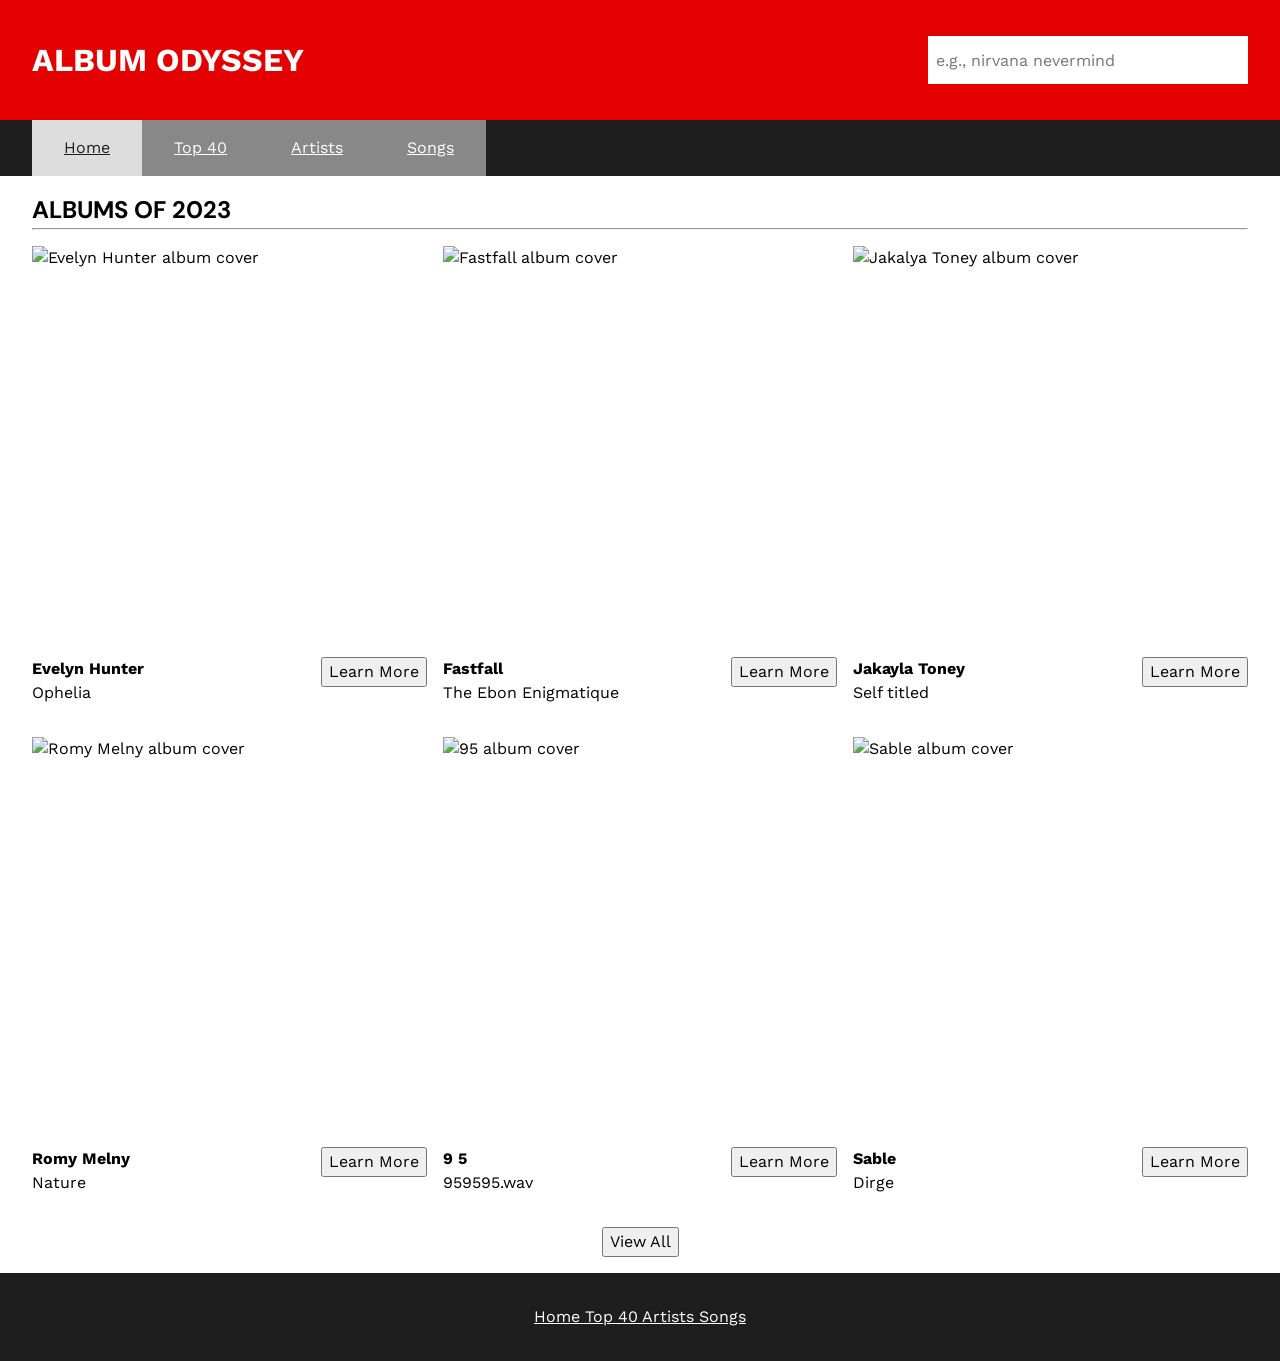
==== starter/index.html @ b92a7e9b "improve layout" ====
<!DOCTYPE html>
<html lang="en">

<head>
  <meta charset="UTF-8">
  <meta name="viewport" content="width=device-width, initial-scale=1.0">
  <link rel="preconnect" href="https://fonts.gstatic.com" crossorigin />
  <link href="https://fonts.googleapis.com/css2?family=DM+Sans:wght@400;700&family=Work+Sans:wght@400;700&display=swap"
    rel="stylesheet" />
  <link rel="stylesheet" href="reset.css">
  <link rel="stylesheet" href="styles.css">
  <title>Album Odyssey</title>
</head>

<body>
  <header class="flex-row space-between bg-accent padding-h-4 padding-v-2">
    <h1 class="title">Album Odyssey</h1>
    <input class="border-radius" type="search" placeholder="e.g., nirvana nevermind" />
  </header>
  <nav class="bg-dark">
    <ul class="flex-row padding-h-4 text-center">
      <li class="bg-gray-2 padding-v-2 padding-h-4 vertical-center-align">
        <a href="">
          <p>Home</p>
        </a>
      </li>
      <li class="bg-gray-1 padding-v-2 padding-h-4 vertical-center-align">
        <a href="">
          <p>Top 40</p>
        </a>
      </li>
      <li class="bg-gray-1 padding-v-2 padding-h-4 vertical-center-align">
        <a href="">
          <p>Artists</p>
        </a>
      </li>
      <li class="bg-gray-1 padding-v-2 padding-h-4 vertical-center-align">
        <a href="">
          <p>Songs</p>
        </a>
      </li>
    </ul>
  </nav>
  <main class="padding-h-4 padding-v-2">
    <h2 class="title">
      Albums of 2023
    </h2>
    <hr />

    <div class="padding-v-2 grid">
      <div>
        <img class="square-aspect-ratio" src="https://component-odyssey.s3.amazonaws.com/evelyn-hunter-ophelia.jpg"
          alt="Evelyn Hunter album cover" />
        <div class="flex-row space-between padding-v-2">
          <div>
            <h3>Evelyn Hunter</h3>
            <p>Ophelia</p>
          </div>
          <div>
            <button>Learn More</button>
          </div>
        </div>
      </div>
      <div>
        <img class="square-aspect-ratio"
          src="https://component-odyssey.s3.amazonaws.com/fastfall-the-ebon-enigmatique.png"
          alt="Fastfall album cover" />
        <div class="flex-row space-between padding-v-2">
          <div>
            <h3>Fastfall</h3>
            <p>The Ebon Enigmatique</p>
          </div>
          <div><button>Learn More</button></div>
        </div>
      </div>
      <div>
        <img class="square-aspect-ratio" src="https://component-odyssey.s3.amazonaws.com/jakayla-toney-self-titled.jpg"
          alt="Jakalya Toney album cover" />
        <div class="flex-row space-between padding-v-2">
          <div>
            <h3>Jakayla Toney</h3>
            <p>Self titled</p>
          </div>
          <div><button>Learn More</button></div>
        </div>
      </div>
      <div>
        <img class="square-aspect-ratio" src="https://component-odyssey.s3.amazonaws.com/romy-melny-nature.jpg"
          alt="Romy Melny album cover" />
        <div class="flex-row space-between padding-v-2">
          <div>
            <h3>Romy Melny</h3>
            <p>Nature</p>
          </div>
          <div><button>Learn More</button></div>
        </div>
      </div>
      <div>
        <img class="square-aspect-ratio" src="https://component-odyssey.s3.amazonaws.com/w95-959595.wav.png"
          alt="95 album cover" />
        <div class="flex-row space-between padding-v-2">
          <div>
            <h3>9 5</h3>
            <p>959595.wav</p>
          </div>
          <div>
            <button>Learn More</button>
          </div>
        </div>
      </div>
      <div>
        <img class="square-aspect-ratio" src="https://component-odyssey.s3.amazonaws.com/sable-dirge.png"
          alt="Sable album cover" />
        <div class="flex-row space-between padding-v-2">
          <div>
            <h3>Sable</h3>
            <p>Dirge</p>
          </div>
          <div><button>Learn More</button></div>
        </div>
      </div>
    </div>
    <div class="text-center">
      <button>View All</button>
    </div>
  </main>
  <footer class="bg-dark padding-v-4 odyssey-stack text-center">
    <a class="bg-dark m-auto" href="">
      Home
    </a>

    <a class="bg-dark m-auto" href="">
      Top 40
    </a>

    <a class="bg-dark m-auto" href="">
      Artists
    </a>

    <a class="bg-dark m-auto" href="">
      Songs
    </a>
  </footer>
</body>

</html>
---- starter/styles.css ----
/* BASE STYLES */

html {
  height: 100%;
}

:root {
  --font-family: "Work Sans", sans-serif;
  --font-family-alt: "DM Sans", sans-serif;
  --white: #fff;
  --black: #1e1e1e;
  --gray-1: #888888;
  --gray-2: #dddddd;
  --accent: #e50000;

  --spacing: 8px;
}

body {
  font-family: var(--font-family);
  display: flex;
  flex-direction: column;
  min-height: 100%;
}

h1 {
  font-size: 2rem;
}

h2 {
  font-size: 1.5rem;
  font-family: var(--font-family-alt);
}

h3,
p {
  font-size: 1rem;
}

img {
  width: min(100%, 500px);
}

header {
  height: 120px;
  display: flex;
  justify-content: center;
  align-items: center;
}

input {
  width: 320px;
  padding-left: 8px;
  border: none;
  height: 48px;
}

ul {
  padding: 0;
}

a {
  color: inherit;
  width: fit-content;
}

footer {
  margin-top: auto;
}

/* LAYOUT UTILITIES */

.grid {
  display: grid;
  gap: 16px;
  grid-template-columns: repeat(auto-fit, minmax(320px, 1fr));
}

.text-center {
  text-align: center;
}

.flex-row {
  display: flex;
  flex-direction: row;
}

.square-aspect-ratio {
  aspect-ratio: 1/1;
  object-fit: cover;
}

.padding-v-2 {
  padding-block: calc(var(--spacing) * 2);
}

.padding-v-4 {
  padding-block: calc(var(--spacing) * 4);
}

.padding-h-4 {
  padding-inline: calc(var(--spacing) * 4);
}

.space-between {
  justify-content: space-between;
}

.vertical-center-align {
  display: flex;
  align-items: center;
}

.fit-content {
  width: fit-content;
}

.m-auto {
  margin-inline: auto;
}

/* APPEARANCE UTILITIES */

.title {
  text-transform: uppercase;
}

.bg-accent {
  background-color: var(--accent);
  color: var(--white);
}

.bg-dark {
  background-color: var(--black);
  color: var(--white);
}

.bg-gray-1 {
  background-color: var(--gray-1);
  color: var(--white);
}

.bg-gray-2 {
  background-color: var(--gray-2);
  color: var(--black);
}

/* LESSON UTILITIES */

/* Task 1 */
.odyssey-stack {
}

/* Task 2 */
.odyssey-background {
}

/* Task 3 */
.odyssey-scrollbars::-webkit-scrollbar {
}

.odyssey-scrollbars::-webkit-scrollbar-track {
}

.odyssey-scrollbars::-webkit-scrollbar-thumb {
}

/* Task 4 */
.odyssey-button {
}

.odyssey-button[data-size="small"] {
}

.odyssey-button[data-color="red"] {
}

.odyssey-button[data-color="red"]:active {
}
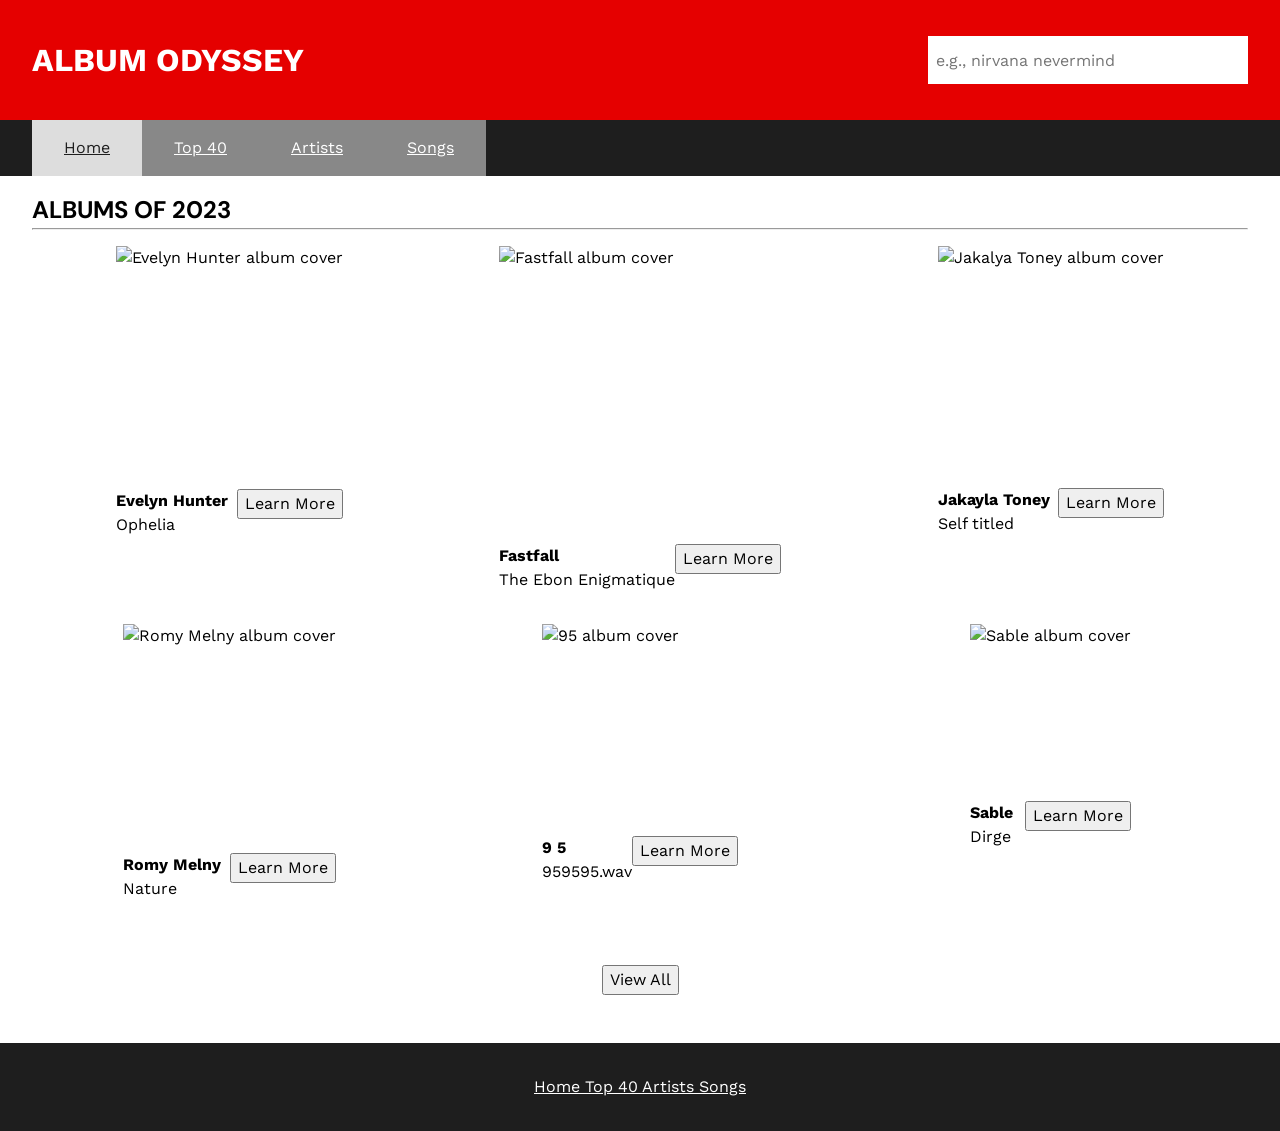
==== commit 8a180045: "more changes" ====
--- a/starter/index.html
+++ b/starter/index.html
@@ -48,7 +48,7 @@
     <hr />
 
     <div class="padding-v-2 grid">
-      <div>
+      <div class="img-wrapper m-auto">
         <img class="square-aspect-ratio" src="https://component-odyssey.s3.amazonaws.com/evelyn-hunter-ophelia.jpg"
           alt="Evelyn Hunter album cover" />
         <div class="flex-row space-between padding-v-2">
@@ -61,7 +61,7 @@
           </div>
         </div>
       </div>
-      <div>
+      <div class="img-wrapper m-auto">
         <img class="square-aspect-ratio"
           src="https://component-odyssey.s3.amazonaws.com/fastfall-the-ebon-enigmatique.png"
           alt="Fastfall album cover" />
@@ -73,7 +73,7 @@
           <div><button>Learn More</button></div>
         </div>
       </div>
-      <div>
+      <div class="img-wrapper m-auto">
         <img class="square-aspect-ratio" src="https://component-odyssey.s3.amazonaws.com/jakayla-toney-self-titled.jpg"
           alt="Jakalya Toney album cover" />
         <div class="flex-row space-between padding-v-2">
@@ -84,7 +84,7 @@
           <div><button>Learn More</button></div>
         </div>
       </div>
-      <div>
+      <div class="img-wrapper m-auto">
         <img class="square-aspect-ratio" src="https://component-odyssey.s3.amazonaws.com/romy-melny-nature.jpg"
           alt="Romy Melny album cover" />
         <div class="flex-row space-between padding-v-2">
@@ -95,7 +95,7 @@
           <div><button>Learn More</button></div>
         </div>
       </div>
-      <div>
+      <div class="img-wrapper m-auto">
         <img class="square-aspect-ratio" src="https://component-odyssey.s3.amazonaws.com/w95-959595.wav.png"
           alt="95 album cover" />
         <div class="flex-row space-between padding-v-2">
@@ -108,8 +108,8 @@
           </div>
         </div>
       </div>
-      <div>
-        <img class="square-aspect-ratio" src="https://component-odyssey.s3.amazonaws.com/sable-dirge.png"
+      <div class="img-wrapper m-auto">
+        <img class="square-aspect-ratio" src="https://component-odyssey.s3.amazonaws.com/sable-dirge-craiyon.png"
           alt="Sable album cover" />
         <div class="flex-row space-between padding-v-2">
           <div>
@@ -120,7 +120,7 @@
         </div>
       </div>
     </div>
-    <div class="text-center">
+    <div class="text-center padding-v-4">
       <button>View All</button>
     </div>
   </main>
--- a/starter/styles.css
+++ b/starter/styles.css
@@ -119,6 +119,10 @@
   margin-inline: auto;
 }
 
+.img-wrapper {
+  max-width: 500px;
+}
+
 /* APPEARANCE UTILITIES */
 
 .title {
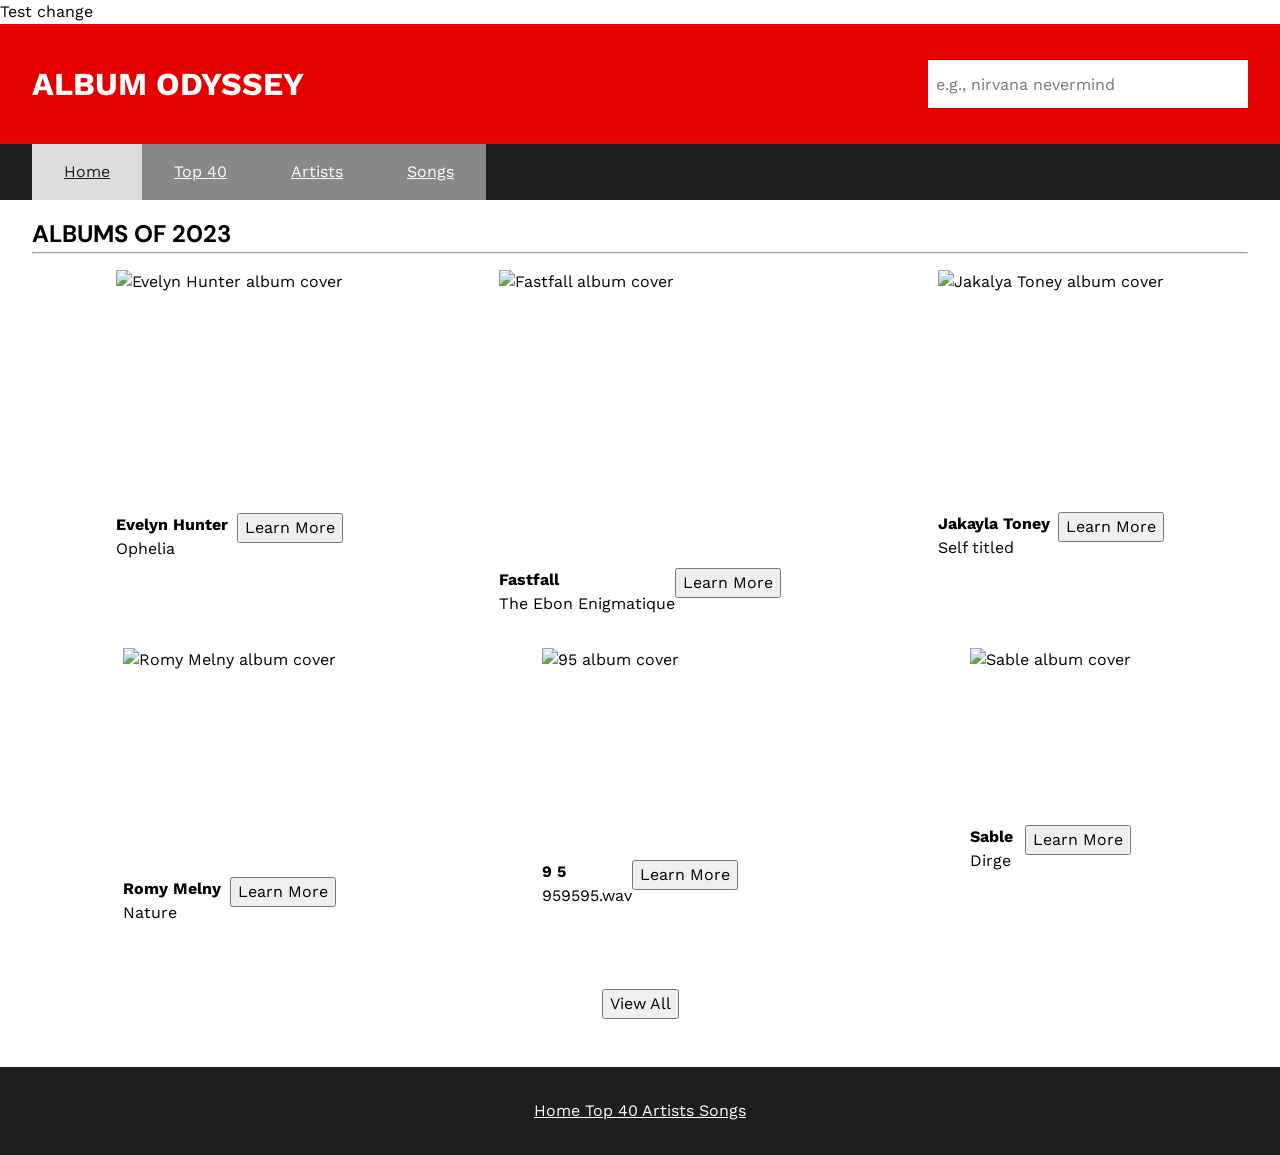
==== commit 7170f320: "Div change" ====
--- a/starter/index.html
+++ b/starter/index.html
@@ -1,146 +1,158 @@
 <!DOCTYPE html>
 <html lang="en">
+  <head>
+    <meta charset="UTF-8" />
+    <meta name="viewport" content="width=device-width, initial-scale=1.0" />
+    <link rel="preconnect" href="https://fonts.gstatic.com" crossorigin />
+    <link
+      href="https://fonts.googleapis.com/css2?family=DM+Sans:wght@400;700&family=Work+Sans:wght@400;700&display=swap"
+      rel="stylesheet"
+    />
+    <link rel="stylesheet" href="reset.css" />
+    <link rel="stylesheet" href="styles.css" />
+    <title>Album Odyssey</title>
+  </head>
 
-<head>
-  <meta charset="UTF-8">
-  <meta name="viewport" content="width=device-width, initial-scale=1.0">
-  <link rel="preconnect" href="https://fonts.gstatic.com" crossorigin />
-  <link href="https://fonts.googleapis.com/css2?family=DM+Sans:wght@400;700&family=Work+Sans:wght@400;700&display=swap"
-    rel="stylesheet" />
-  <link rel="stylesheet" href="reset.css">
-  <link rel="stylesheet" href="styles.css">
-  <title>Album Odyssey</title>
-</head>
+  <body>
+    <div>Test change</div>
+    <header class="flex-row space-between bg-accent padding-h-4 padding-v-2">
+      <h1 class="title">Album Odyssey</h1>
+      <input
+        class="border-radius"
+        type="search"
+        placeholder="e.g., nirvana nevermind"
+      />
+    </header>
+    <nav class="bg-dark">
+      <ul class="flex-row padding-h-4 text-center">
+        <li class="bg-gray-2 padding-v-2 padding-h-4 vertical-center-align">
+          <a href="">
+            <p>Home</p>
+          </a>
+        </li>
+        <li class="bg-gray-1 padding-v-2 padding-h-4 vertical-center-align">
+          <a href="">
+            <p>Top 40</p>
+          </a>
+        </li>
+        <li class="bg-gray-1 padding-v-2 padding-h-4 vertical-center-align">
+          <a href="">
+            <p>Artists</p>
+          </a>
+        </li>
+        <li class="bg-gray-1 padding-v-2 padding-h-4 vertical-center-align">
+          <a href="">
+            <p>Songs</p>
+          </a>
+        </li>
+      </ul>
+    </nav>
+    <main class="padding-h-4 padding-v-2">
+      <h2 class="title">Albums of 2023</h2>
+      <hr />
 
-<body>
-  <header class="flex-row space-between bg-accent padding-h-4 padding-v-2">
-    <h1 class="title">Album Odyssey</h1>
-    <input class="border-radius" type="search" placeholder="e.g., nirvana nevermind" />
-  </header>
-  <nav class="bg-dark">
-    <ul class="flex-row padding-h-4 text-center">
-      <li class="bg-gray-2 padding-v-2 padding-h-4 vertical-center-align">
-        <a href="">
-          <p>Home</p>
-        </a>
-      </li>
-      <li class="bg-gray-1 padding-v-2 padding-h-4 vertical-center-align">
-        <a href="">
-          <p>Top 40</p>
-        </a>
-      </li>
-      <li class="bg-gray-1 padding-v-2 padding-h-4 vertical-center-align">
-        <a href="">
-          <p>Artists</p>
-        </a>
-      </li>
-      <li class="bg-gray-1 padding-v-2 padding-h-4 vertical-center-align">
-        <a href="">
-          <p>Songs</p>
-        </a>
-      </li>
-    </ul>
-  </nav>
-  <main class="padding-h-4 padding-v-2">
-    <h2 class="title">
-      Albums of 2023
-    </h2>
-    <hr />
-
-    <div class="padding-v-2 grid">
-      <div class="img-wrapper m-auto">
-        <img class="square-aspect-ratio" src="https://component-odyssey.s3.amazonaws.com/evelyn-hunter-ophelia.jpg"
-          alt="Evelyn Hunter album cover" />
-        <div class="flex-row space-between padding-v-2">
-          <div>
-            <h3>Evelyn Hunter</h3>
-            <p>Ophelia</p>
+      <div class="padding-v-2 grid">
+        <div class="img-wrapper m-auto">
+          <img
+            class="square-aspect-ratio"
+            src="https://component-odyssey.s3.amazonaws.com/evelyn-hunter-ophelia.jpg"
+            alt="Evelyn Hunter album cover"
+          />
+          <div class="flex-row space-between padding-v-2">
+            <div>
+              <h3>Evelyn Hunter</h3>
+              <p>Ophelia</p>
+            </div>
+            <div>
+              <button>Learn More</button>
+            </div>
           </div>
-          <div>
-            <button>Learn More</button>
+        </div>
+        <div class="img-wrapper m-auto">
+          <img
+            class="square-aspect-ratio"
+            src="https://component-odyssey.s3.amazonaws.com/fastfall-the-ebon-enigmatique.png"
+            alt="Fastfall album cover"
+          />
+          <div class="flex-row space-between padding-v-2">
+            <div>
+              <h3>Fastfall</h3>
+              <p>The Ebon Enigmatique</p>
+            </div>
+            <div><button>Learn More</button></div>
+          </div>
+        </div>
+        <div class="img-wrapper m-auto">
+          <img
+            class="square-aspect-ratio"
+            src="https://component-odyssey.s3.amazonaws.com/jakayla-toney-self-titled.jpg"
+            alt="Jakalya Toney album cover"
+          />
+          <div class="flex-row space-between padding-v-2">
+            <div>
+              <h3>Jakayla Toney</h3>
+              <p>Self titled</p>
+            </div>
+            <div><button>Learn More</button></div>
+          </div>
+        </div>
+        <div class="img-wrapper m-auto">
+          <img
+            class="square-aspect-ratio"
+            src="https://component-odyssey.s3.amazonaws.com/romy-melny-nature.jpg"
+            alt="Romy Melny album cover"
+          />
+          <div class="flex-row space-between padding-v-2">
+            <div>
+              <h3>Romy Melny</h3>
+              <p>Nature</p>
+            </div>
+            <div><button>Learn More</button></div>
+          </div>
+        </div>
+        <div class="img-wrapper m-auto">
+          <img
+            class="square-aspect-ratio"
+            src="https://component-odyssey.s3.amazonaws.com/w95-959595.wav.png"
+            alt="95 album cover"
+          />
+          <div class="flex-row space-between padding-v-2">
+            <div>
+              <h3>9 5</h3>
+              <p>959595.wav</p>
+            </div>
+            <div>
+              <button>Learn More</button>
+            </div>
+          </div>
+        </div>
+        <div class="img-wrapper m-auto">
+          <img
+            class="square-aspect-ratio"
+            src="https://component-odyssey.s3.amazonaws.com/sable-dirge-craiyon.png"
+            alt="Sable album cover"
+          />
+          <div class="flex-row space-between padding-v-2">
+            <div>
+              <h3>Sable</h3>
+              <p>Dirge</p>
+            </div>
+            <div><button>Learn More</button></div>
           </div>
         </div>
       </div>
-      <div class="img-wrapper m-auto">
-        <img class="square-aspect-ratio"
-          src="https://component-odyssey.s3.amazonaws.com/fastfall-the-ebon-enigmatique.png"
-          alt="Fastfall album cover" />
-        <div class="flex-row space-between padding-v-2">
-          <div>
-            <h3>Fastfall</h3>
-            <p>The Ebon Enigmatique</p>
-          </div>
-          <div><button>Learn More</button></div>
-        </div>
+      <div class="text-center padding-v-4">
+        <button>View All</button>
       </div>
-      <div class="img-wrapper m-auto">
-        <img class="square-aspect-ratio" src="https://component-odyssey.s3.amazonaws.com/jakayla-toney-self-titled.jpg"
-          alt="Jakalya Toney album cover" />
-        <div class="flex-row space-between padding-v-2">
-          <div>
-            <h3>Jakayla Toney</h3>
-            <p>Self titled</p>
-          </div>
-          <div><button>Learn More</button></div>
-        </div>
-      </div>
-      <div class="img-wrapper m-auto">
-        <img class="square-aspect-ratio" src="https://component-odyssey.s3.amazonaws.com/romy-melny-nature.jpg"
-          alt="Romy Melny album cover" />
-        <div class="flex-row space-between padding-v-2">
-          <div>
-            <h3>Romy Melny</h3>
-            <p>Nature</p>
-          </div>
-          <div><button>Learn More</button></div>
-        </div>
-      </div>
-      <div class="img-wrapper m-auto">
-        <img class="square-aspect-ratio" src="https://component-odyssey.s3.amazonaws.com/w95-959595.wav.png"
-          alt="95 album cover" />
-        <div class="flex-row space-between padding-v-2">
-          <div>
-            <h3>9 5</h3>
-            <p>959595.wav</p>
-          </div>
-          <div>
-            <button>Learn More</button>
-          </div>
-        </div>
-      </div>
-      <div class="img-wrapper m-auto">
-        <img class="square-aspect-ratio" src="https://component-odyssey.s3.amazonaws.com/sable-dirge-craiyon.png"
-          alt="Sable album cover" />
-        <div class="flex-row space-between padding-v-2">
-          <div>
-            <h3>Sable</h3>
-            <p>Dirge</p>
-          </div>
-          <div><button>Learn More</button></div>
-        </div>
-      </div>
-    </div>
-    <div class="text-center padding-v-4">
-      <button>View All</button>
-    </div>
-  </main>
-  <footer class="bg-dark padding-v-4 odyssey-stack text-center">
-    <a class="bg-dark m-auto" href="">
-      Home
-    </a>
+    </main>
+    <footer class="bg-dark padding-v-4 odyssey-stack text-center">
+      <a class="bg-dark m-auto" href=""> Home </a>
 
-    <a class="bg-dark m-auto" href="">
-      Top 40
-    </a>
+      <a class="bg-dark m-auto" href=""> Top 40 </a>
 
-    <a class="bg-dark m-auto" href="">
-      Artists
-    </a>
+      <a class="bg-dark m-auto" href=""> Artists </a>
 
-    <a class="bg-dark m-auto" href="">
-      Songs
-    </a>
-  </footer>
-</body>
-
-</html>+      <a class="bg-dark m-auto" href=""> Songs </a>
+    </footer>
+  </body>
+</html>
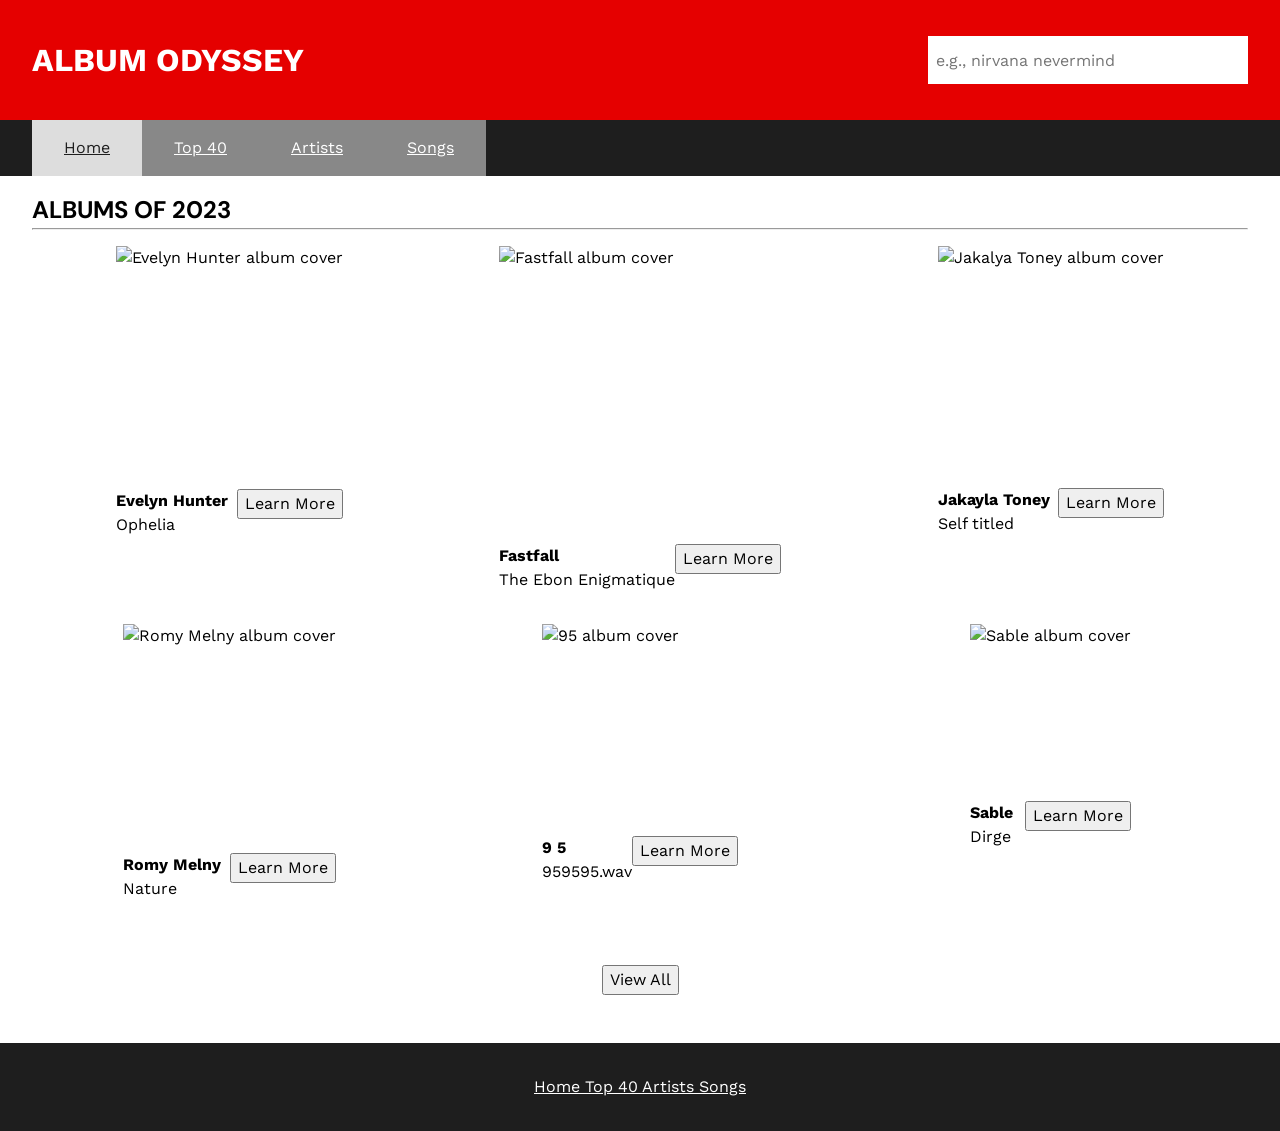
==== commit 132a80b1: "Remove dumb div added earlier" ====
--- a/starter/index.html
+++ b/starter/index.html
@@ -14,7 +14,6 @@
   </head>
 
   <body>
-    <div>Test change</div>
     <header class="flex-row space-between bg-accent padding-h-4 padding-v-2">
       <h1 class="title">Album Odyssey</h1>
       <input
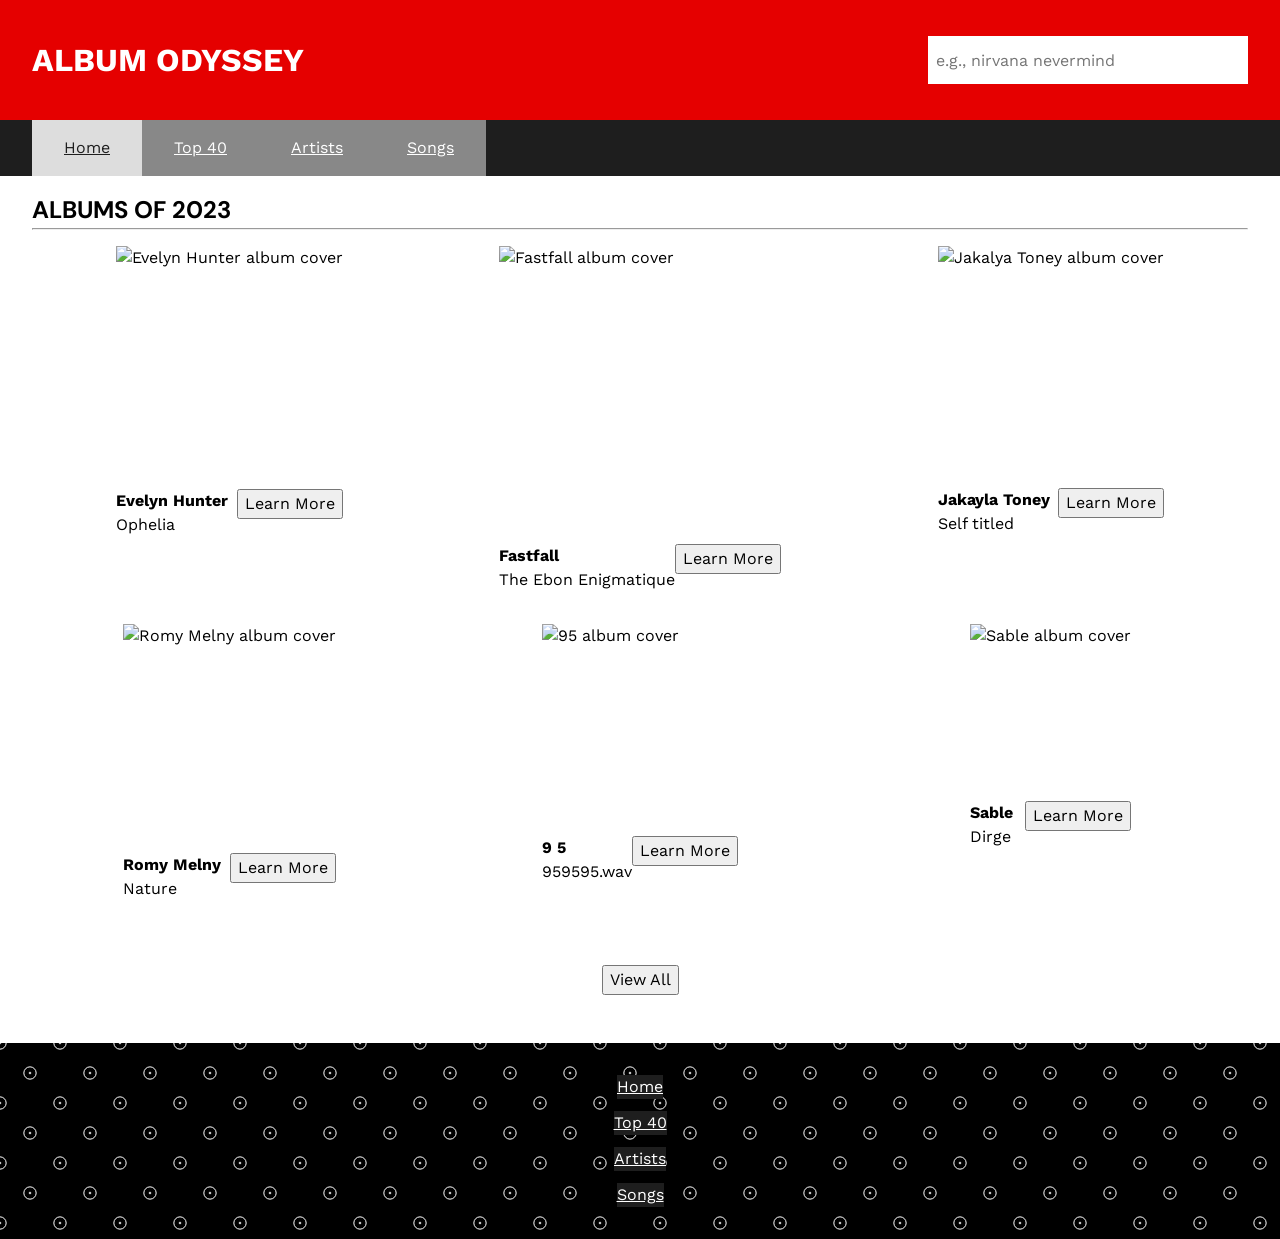
==== commit 5d5bf3af: "Add class for background of footer" ====
--- a/starter/index.html
+++ b/starter/index.html
@@ -144,7 +144,9 @@
         <button>View All</button>
       </div>
     </main>
-    <footer class="bg-dark padding-v-4 odyssey-stack text-center">
+    <footer
+      class="bg-dark padding-v-4 odyssey-stack text-center odyssey-background"
+    >
       <a class="bg-dark m-auto" href=""> Home </a>
 
       <a class="bg-dark m-auto" href=""> Top 40 </a>
--- a/starter/styles.css
+++ b/starter/styles.css
@@ -153,10 +153,16 @@
 
 /* Task 1 */
 .odyssey-stack {
+  display: flex;
+  flex-direction: column;
+  gap: 12px;
 }
 
 /* Task 2 */
 .odyssey-background {
+  background-color: var(--odyssey-background-color-fallback, #000000);
+  background-image: url(./cd-background.svg);
+  background-repeat: repeat;
 }
 
 /* Task 3 */
